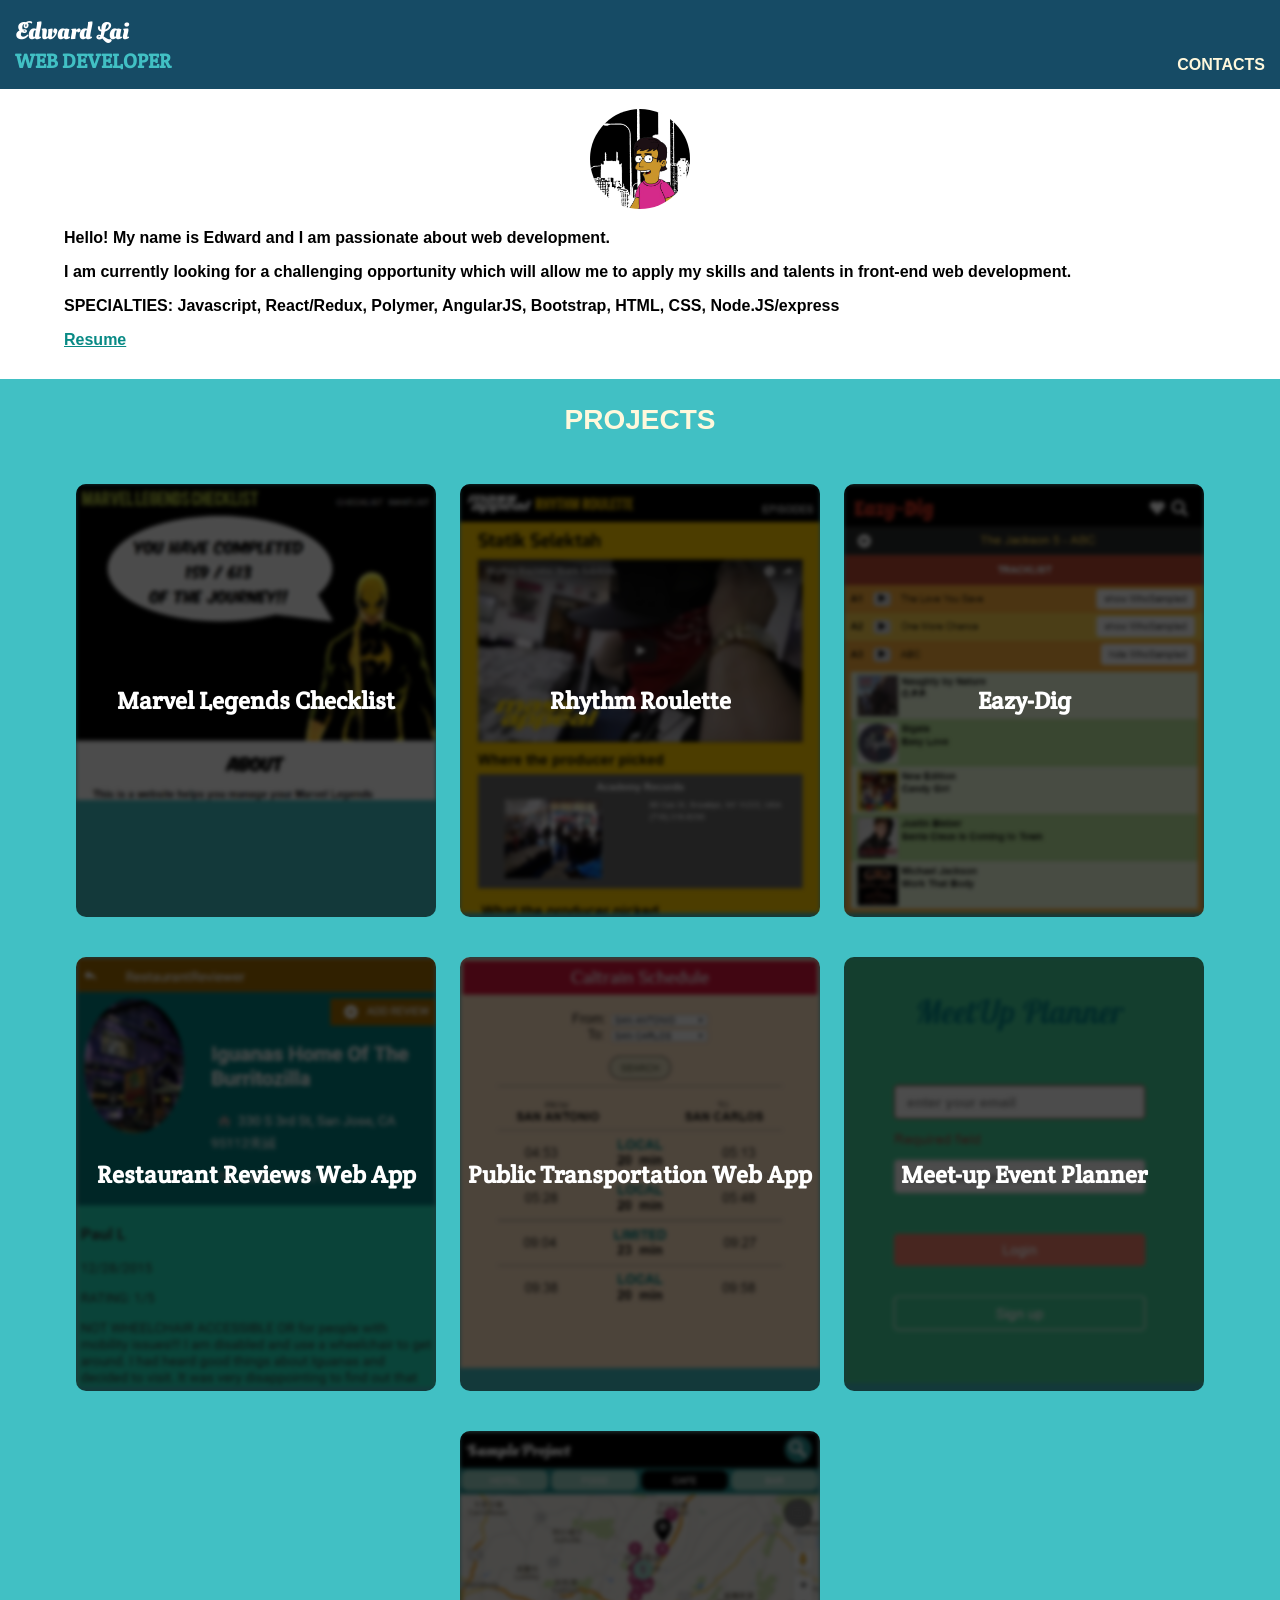
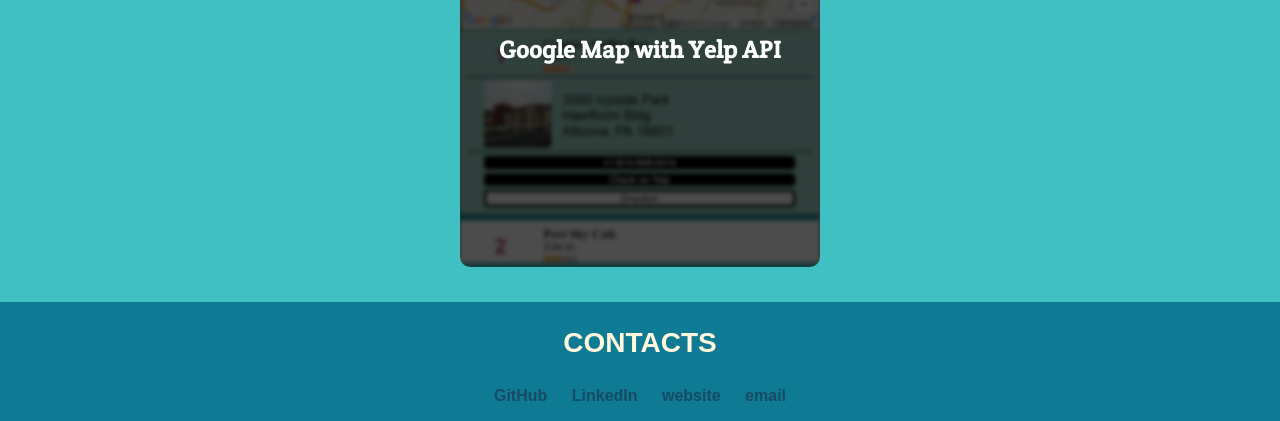
==== index.html @ bec26840 "add resize event" ====
<!DOCTYPE html>
<html>
    
    <head>
        <meta charset="UTF-8">
		<meta name="viewport" content="width=device-width, user-scalable=0, initial-scale=1.0"/>
        <title>Ed Lai</title>
        <link rel="stylesheet" href="./main.css">
    </head>
    <body ontouchstart="">
        <header class="headerWrapper" id="realHeader">
            <section>
                <h1 id="EdwardLai">Edward Lai</h1>
                <h2 id="WEBDEVELOPER">WEB DEVELOPER</h2>    
            </section>
           
            <nav id="contactsWRapper">
                <!--<a href="#projects">PROJECTS</a> -->
                <a href="#contacts">CONTACTS</a>
            </nav>
                             
        </header>

        
        <section id="afterHeader">
           <section id="about">
               <img id ="me" src="pics/me.jpg" alt="ed"/>  
               <article>
                <p>
                Hello! My name is Edward and I am passionate about web development.
                </p>
                <p>
I am currently looking for a challenging opportunity which will allow me to apply my skills and talents in front-end web development.                   
                </p>
                <p>
SPECIALTIES: Javascript, React/Redux, Polymer, AngularJS, Bootstrap, HTML, CSS, Node.JS/express
                </p>
                <a id="resume" href="resume_edward_lai.pdf" target="_blank">Resume</a>
                </article>
            </section>

            <section id="projects">
                <h3 class="sectionTitle">PROJECTS</h3>
                
                <section id="projectsContainer">
                   <section class="projectBox">
                        <div class="displayName">
                            Marvel Legends Checklist        
                        </div>
                        <div class="articleBoxWrapper">
                        <article class="articleBox">
                            <h4>Marvel Legends Checklist</h4>
                            <a href="https://mlcl.herokuapp.com" target="_blank">
                                link    
                            </a>
                            <p>
                                Technologies used: HTML5, JavaScript, React/Redux
                            </p>
                            <p>
                                •  A web app helps you manage your Marvel Legends collection.
                            </p>
                            <p>
                                •  Supports offline usage. 
                            </p>
                        </article>
                        </div>
                        <img class="imgBox" src="pics/MLCL.png" alt="Rhythm-Roulette" />
                    </section>
                    
                    <section class="projectBox">
                        <div class="displayName">
                            Rhythm Roulette        
                        </div>
                        <div class="articleBoxWrapper">
                        <article class="articleBox">
                            <h4>Rhythm Roulette</h4>
                            <a href="https://rhythm-roulette.herokuapp.com" target="_blank">
                                link    
                            </a>
                            <p>
                                Technologies used: HTML5, JavaScript, React/Redux
                            </p>
                            <p>
                                •  An unofficial website for Mass Appeal's Youtube series "Rhythm Roulette"
                            </p>
                        </article>
                        </div>
                        <img class="imgBox" src="pics/rr.png" alt="Rhythm-Roulette" />
                    </section> 
                                       
                    <section class="projectBox">
                        <div class="displayName">
                            Eazy-Dig        
                        </div>
                        <div class="articleBoxWrapper">
                        <article class="articleBox">
                            <h4>Eazy-Dig</h4>
                            <a href="https://illl48.github.io/Eazy-Dig/" target="_blank">
                                link    
                            </a>
                            <p>
                                Technologies used: HTML5, JavaScript, React/Redux
                            </p>
                            <p>
                                •  Developed an offline-first app which can display all related information of the record users search for.
                            </p>
                            <p>
                                •  Used Discogs, ebay and Spotify API to fetch data. 
                            </p>
                        </article>
                        </div>
                        <img class="imgBox" src="pics/p5.png" alt="Eazy-Dig" />
                    </section> 
                    
                    <section class="projectBox">
                        <div class="displayName">
                            Restaurant Reviews Web App        
                        </div>
                        <div class="articleBoxWrapper">
                        <article class="articleBox">
                            <h4>Restaurant Reviews Web App</h4>
                            <a href="https://illl48.github.io/restaurant_reviewer/" target="_blank">
                                link    
                            </a>
                            <p>
                                Technologies used: HTML5, JavaScript, Polymer
                            </p>
                            <p>
                                •  Created an accessible web application containing restaurant information and customer reviews.
                            </p>
                            <p>
                                •  Used Google Place API to fetch data. 
                            </p>
                        </article>
                        </div>
                        <img class="imgBox" src="pics/p3.png" alt="Restaurant Reviews" />
                    </section> 
                    
                    <section class="projectBox">
                        <div class="displayName">
                            Public Transportation Web App        
                        </div>
                        <div class="articleBoxWrapper">
                            <article class="articleBox">
                                <h4>Public Transportation Web App</h4>
                                <a href="https://illl48.github.io/publicTransportation/" target="_blank">
                                    link   
                                </a>
                                <p>
                                    Technologies used: HTML, JavaScript, React/Redux
                                </p>
                                <p>
                                    •  Built an application that allows users to select a departure and arrival at the train station, and see a list of trains, times, and durations. 
                                </p>
                                <p>
                                    •  A default train schedule will be provided for offline use. If a network connection exists, the application will updates trains and delay information from My511.org . 
                                </p>
                            </article>                            
                        </div>
                        <img class="imgBox" src="pics/p2.png" alt="Public Transportation Web App " />
                    </section> 
                    
                    <section class="projectBox">
                        <div class="displayName">
                            Meet-up Event Planner        
                        </div>
                        <div class="articleBoxWrapper">
                        <article class="articleBox">
                            <h4>Meet-up Event Planner</h4>
                            <a href="https://illl48.github.io/meetUp/" target="_blank">
                                link    
                            </a>
                            <p>
                                Technologies used: HTML5, JavaScript, React/Redux
                            </p>
                            <p>
                                •	Built a responsive web application which allows users to establish a meet-up event.
                            </p>
                            <p>
                                •	Made use of the latest best practices in developing high conversion web forms, including new input type elements, compound form components, data validation and handling touch input. 
                            </p>
                        </article>
                        </div>
                        <img class="imgBox" src="pics/p1.png" alt="Meet-up Event Planner " />
                    </section>                                                                                
                    <section class="projectBox">
                        <div class="displayName">
                            Google Map with Yelp API        
                        </div>
                        <div class="articleBoxWrapper">
                        <article class="articleBox">
                            <h4>Google Map with Yelp API</h4>
                            <a href="https://illl48.github.io/googleYelp" target="_blank">
                                link    
                            </a>
                            <p>
                                Technologies used: HTML, JavaScript, AngularJS, Responsive web design
                            </p>
                            <p>
                                •  Built a responsive webpage which allows users to search businesses nearby.
                            </p>
                            <p>
                                • Used Google Map API and Yelp API to fetch the data. 
                            </p>
                        </article>
                        </div>
                        <img class="imgBox" src="pics/gy.png" alt="googleYelp" />
                    </section>    
                </section>
            </section>
                        
            <section id="contacts">
                <h3 class="sectionTitle">CONTACTS</h3>
                <div>
                    <a href="//github.com/illl48" target="_blank">GitHub</a>
                    <a href="//www.linkedin.com/in/edlai48" target="_blank">LinkedIn</a>
                    <a href="//edwardlai3582.com" target="_blank">website</a>
                    <a href="mailto:edwardlai3582@gmail.com">email</a>
                </div>  
            </section>
            
        </section>

       
       
        
        <script >
            document.addEventListener("DOMContentLoaded", function(event) {
                document.getElementById("afterHeader").style.top = document.getElementById("realHeader").offsetHeight+ "px"; 
            });

            window.addEventListener('resize', function(event){
              document.getElementById("afterHeader").style.top = document.getElementById("realHeader").offsetHeight+ "px"; 
            });
            
            window.addEventListener('scroll', function(e) {                
                if(window.scrollY>35){
                    document.getElementById("WEBDEVELOPER").className = "scrolled";
                    document.getElementById("EdwardLai").className = "scrolled"; 
                }
                else{
                    document.getElementById("WEBDEVELOPER").className = "";
                    document.getElementById("EdwardLai").className = "";
                    //document.getElementById("afterHeader").style.top = document.getElementById("realHeader").offsetHeight + 15 + "px"; 
                }
            });
        </script>
    </body>
</html>
---- main.css ----
@import url(https://fonts.googleapis.com/css?family=Luckiest+Guy);
@import url(https://fonts.googleapis.com/css?family=Oleo+Script+Swash+Caps);
@import url(https://fonts.googleapis.com/css?family=Crete+Round);

body{
    background-color: #0F7A94;
    margin: 0;
    padding: 0;
    color: black;
    font-family: Arial, Helvetica, sans-serif;
}

.headerWrapper{
    width: 100%;
    color: #41C0C4;
    background-color: #164B65; 
    
    display:-webkit-inline-box;
    display:-webkit-inline-flex;
    display:-ms-inline-flexbox;
    display:inline-flex;
    -webkit-box-pack:justify;
    -webkit-justify-content:space-between;
        -ms-flex-pack:justify;
            justify-content:space-between;
    -webkit-box-align:end;
    -webkit-align-items:flex-end;
        -ms-flex-align:end;
            align-items:flex-end;
}

.headerWrapper > section{
    padding: 15px;    
}

.headerWrapper h1{
    color: white;
    font-family: 'Oleo Script Swash Caps', cursive;
    margin: 0;
    padding: 0;
    font-size: 24px;
}

.headerWrapper h2{
    margin: 0;
    padding: 0;
    font-family: 'Crete Round', serif;
    font-size: 20px;
}

#contactsWRapper{
    padding: 15px; 
    font-weight: bold;
    
}

#contactsWRapper > a{
    text-decoration: none; 
    color:cornsilk;
}

#realHeader{
    position: fixed;
    z-index: 3;
}

#afterHeader{
    position: relative;
    top:0px;
    width: 100%;
    font-weight: bold;
    text-align: center;
}

#about{
    padding-top: 20px;
    position: relative;
    text-align: center;
    padding-bottom: 30px;
    background-color: white;
    
}

#me{
    width: 100px;
    border-radius: 50%;
}

#about article{
    text-align:left;
    position: relative;
    width: 90%;
    left: 5%;
    font-size: 16px;
}

#resume{
    color: #088A85;
}

.sectionTitle{
    margin-top: 10px;
    font-size: 28px;
    color:cornsilk;
}

#projects{
    background-color: #41C0C4;
    padding-top: 15px;
    padding-bottom: 15px;
    color: white;
    width: 100%;
}

#projectsContainer{
    position: relative;
    width: 90%;
    left: 5%;
    
    display: -webkit-box;
    
    display: -webkit-flex;
    
    display: -ms-flexbox;
    
    display: flex;
    -webkit-flex-wrap: wrap;
        -ms-flex-wrap: wrap;
            flex-wrap: wrap;
    -webkit-justify-content:space-around;
        -ms-flex-pack:distribute;
            justify-content:space-around;
    -webkit-align-content:center;
        -ms-flex-line-pack:center;
            align-content:center;
}

.projectBox{
    max-width: 100%;
    width: 360px;
    position: relative;
    margin: 20px 5px 20px 5px;
    overflow: hidden;
    border-radius: 10px;
}

.displayName{  
    position: absolute;
    width: 100%;
    height: 100%;    
    background: rgba(0,0,0,0.7);
    color: white;
    font-size: 24px;
    font-family: 'Crete Round', serif;
    display: -webkit-box;
    display: -webkit-flex;
    display: -ms-flexbox;
    display: flex;
    -webkit-box-orient: vertical;
    -webkit-box-direction: normal;
    -webkit-flex-direction: column;
        -ms-flex-direction: column;
            flex-direction: column;
    -webkit-box-pack: center;
    -webkit-justify-content: center;
        -ms-flex-pack: center;
            justify-content: center;
    z-index: 2;
    
}

.projectBox:hover > .displayName{
    visibility: hidden;
    -webkit-transition: ease-in-out, all 0.1s ease-in-out;
            transition: ease-in-out, all 0.1s ease-in-out;
}

.projectBox:focus > .displayName{
    visibility: hidden;
    -webkit-transition: ease-in-out, all 0.1s ease-in-out;
            transition: ease-in-out, all 0.1s ease-in-out;
}

.imgBox{
   max-width: 100%;
    width: 360px;
    -webkit-filter: blur(2px);
            filter: blur(2px);
}

.projectBox:hover > .imgBox{
    -webkit-filter: none;
            filter: none;
}

.projectBox:focus > .imgBox{
    -webkit-filter: none;
            filter: none;
}

.articleBoxWrapper{
    width: 100%;
    background-color: #164B65;
    position: absolute;
    bottom: -500px;    
}

.projectBox:hover > .articleBoxWrapper{
    -webkit-transition: ease-in-out, all 0.7s ease-in-out;
            transition: ease-in-out, all 0.7s ease-in-out;
    bottom: 0px;
}

.projectBox:focus > .articleBoxWrapper{
    -webkit-transition: ease-in-out, all 0.7s ease-in-out;
            transition: ease-in-out, all 0.7s ease-in-out;
    bottom: 0px;
}

.articleBox{
 position: relative;
    width: 94%;
    left: 3%;
    font-size: 16px;
}

.articleBox > h4{
    text-align: center;
    margin-bottom: 10px;
    font-family: 'Crete Round', serif;
    font-size: 20px;
}

.articleBox > a{
    color: #18F093;
    text-decoration: none;
}

.articleBox > p{
    text-align: left;
}

#contacts{
    background-color: #0F7A94;
    padding-top: 15px;
    padding-bottom: 25px;
    color: white;
}

#contacts a{
    color: #164B65;
    text-decoration: none;
    margin: 20px 10px 20px 10px;
}

#WEBDEVELOPER{
    -webkit-transition: all .5s ease;
            transition: all .5s ease;
}

#WEBDEVELOPER.scrolled{
    font-size: 0px;
}

#EdwardLai{
    font-size: 24px;
    -webkit-transition: all .5s ease;
            transition: all .5s ease;
}

#EdwardLai.scrolled{
    font-size: 26px;
}
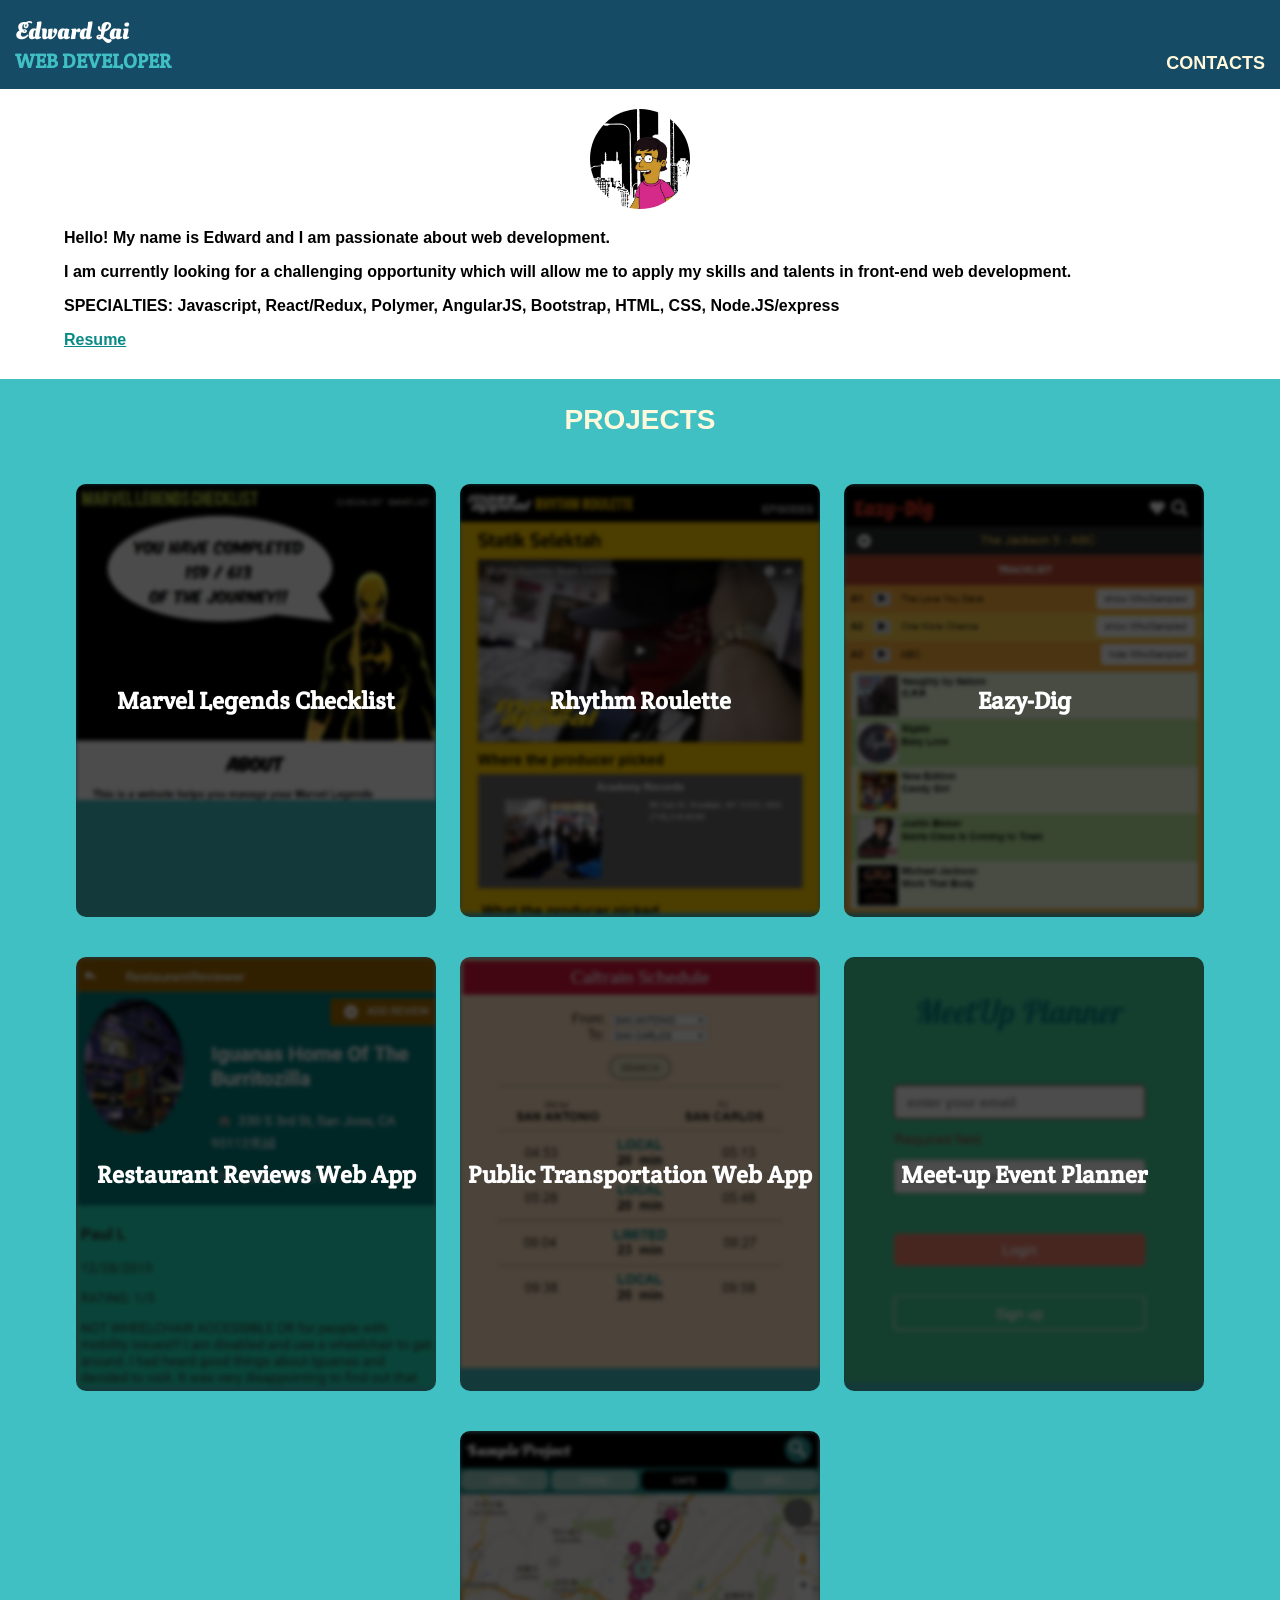
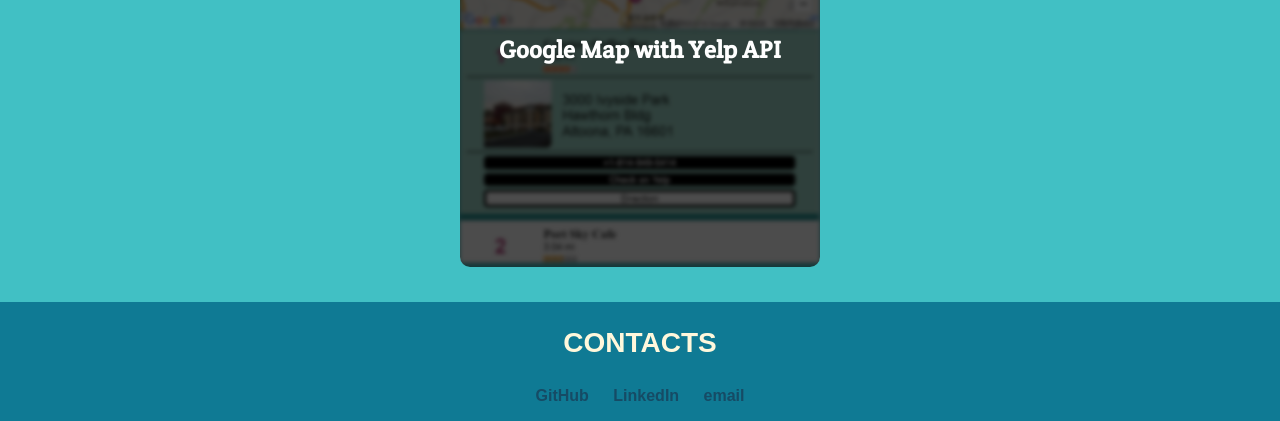
==== commit 97b23834: "remove website" ====
--- a/index.html
+++ b/index.html
@@ -214,7 +214,7 @@
                 <div>
                     <a href="//github.com/illl48" target="_blank">GitHub</a>
                     <a href="//www.linkedin.com/in/edlai48" target="_blank">LinkedIn</a>
-                    <a href="//edwardlai3582.com" target="_blank">website</a>
+                    <!--<a href="//edwardlai3582.com" target="_blank">website</a>-->
                     <a href="mailto:edwardlai3582@gmail.com">email</a>
                 </div>  
             </section>
@@ -230,7 +230,7 @@
             });
 
             window.addEventListener('resize', function(event){
-              document.getElementById("afterHeader").style.top = document.getElementById("realHeader").offsetHeight+ "px"; 
+                document.getElementById("afterHeader").style.top = document.getElementById("realHeader").offsetHeight+ "px"; 
             });
             
             window.addEventListener('scroll', function(e) {                
--- a/main.css
+++ b/main.css
@@ -49,9 +49,10 @@
 }
 
 #contactsWRapper{
-    padding: 15px; 
+    padding: 15px;
+    padding-left: 5px;
     font-weight: bold;
-    
+    font-size:18px;
 }
 
 #contactsWRapper > a{
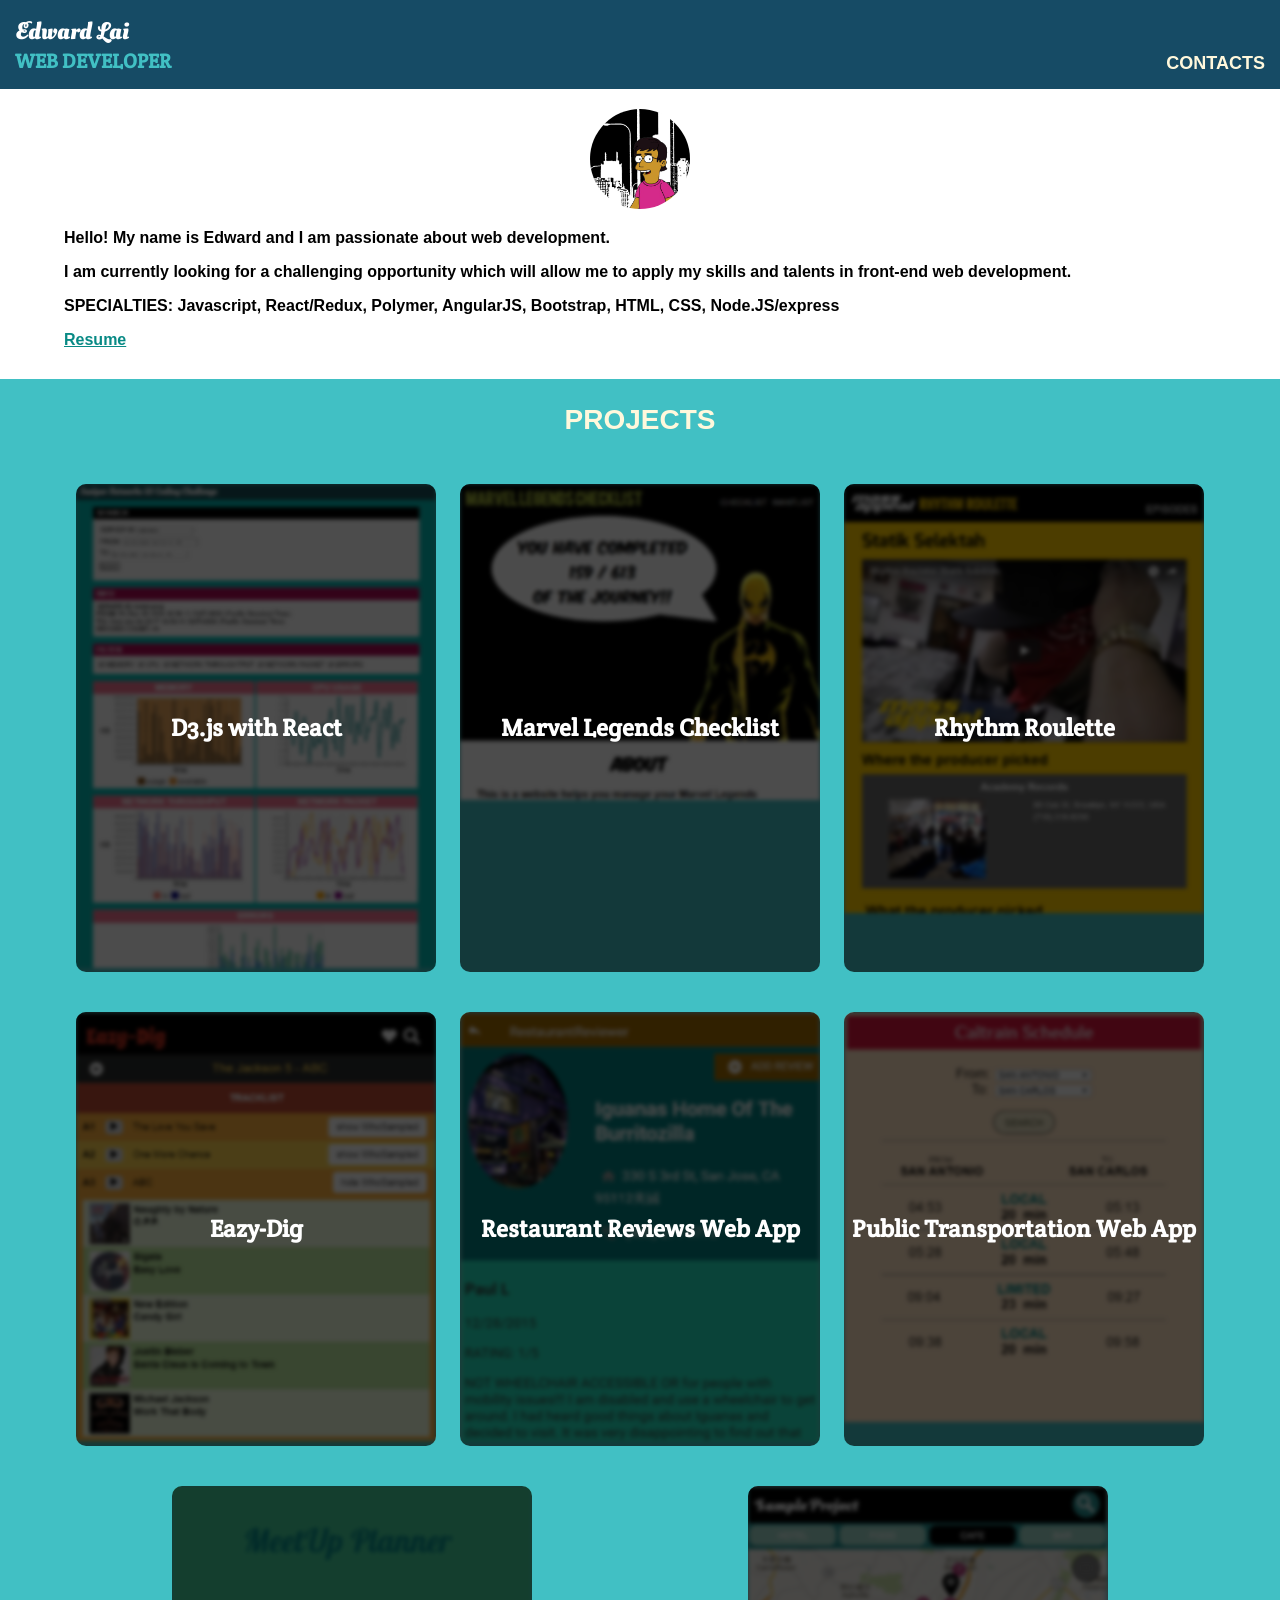
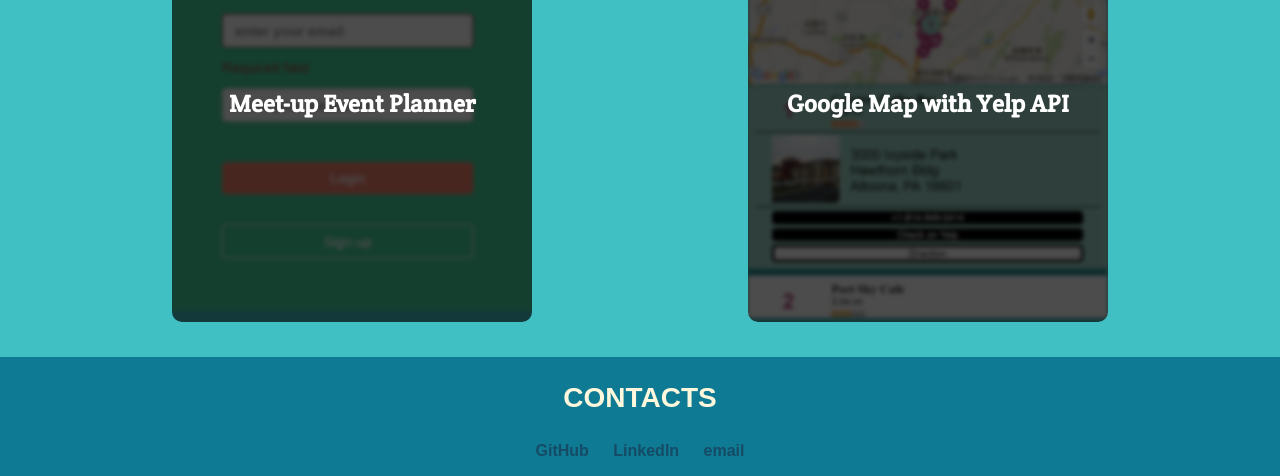
==== commit 03007065: "add juniper" ====
--- a/index.html
+++ b/index.html
@@ -6,6 +6,16 @@
 		<meta name="viewport" content="width=device-width, user-scalable=0, initial-scale=1.0"/>
         <title>Ed Lai</title>
         <link rel="stylesheet" href="./main.css">
+        <script>
+          (function(i,s,o,g,r,a,m){i['GoogleAnalyticsObject']=r;i[r]=i[r]||function(){
+          (i[r].q=i[r].q||[]).push(arguments)},i[r].l=1*new Date();a=s.createElement(o),
+          m=s.getElementsByTagName(o)[0];a.async=1;a.src=g;m.parentNode.insertBefore(a,m)
+          })(window,document,'script','https://www.google-analytics.com/analytics.js','ga');
+
+          ga('create', 'UA-90169327-1', 'auto');
+          ga('send', 'pageview');
+
+        </script>
     </head>
     <body ontouchstart="">
         <header class="headerWrapper" id="realHeader">
@@ -43,6 +53,27 @@
                 <h3 class="sectionTitle">PROJECTS</h3>
                 
                 <section id="projectsContainer">
+                   <section class="projectBox">
+                        <div class="displayName">
+                            D3.js with React       
+                        </div>
+                        <div class="articleBoxWrapper">
+                        <article class="articleBox">
+                            <h4>D3.js with React </h4>
+                            <a href="https://illl48.github.io/Juniper" target="_blank">
+                                link    
+                            </a>
+                            <p>
+                                Technologies used: HTML5, JavaScript, React, D3.js
+                            </p>
+                            <p>
+                                •  A page shows some random data.
+                            </p>
+                        </article>
+                        </div>
+                        <img class="imgBox" src="pics/d3.png" alt="d3react" />
+                    </section>
+                                      
                    <section class="projectBox">
                         <div class="displayName">
                             Marvel Legends Checklist        
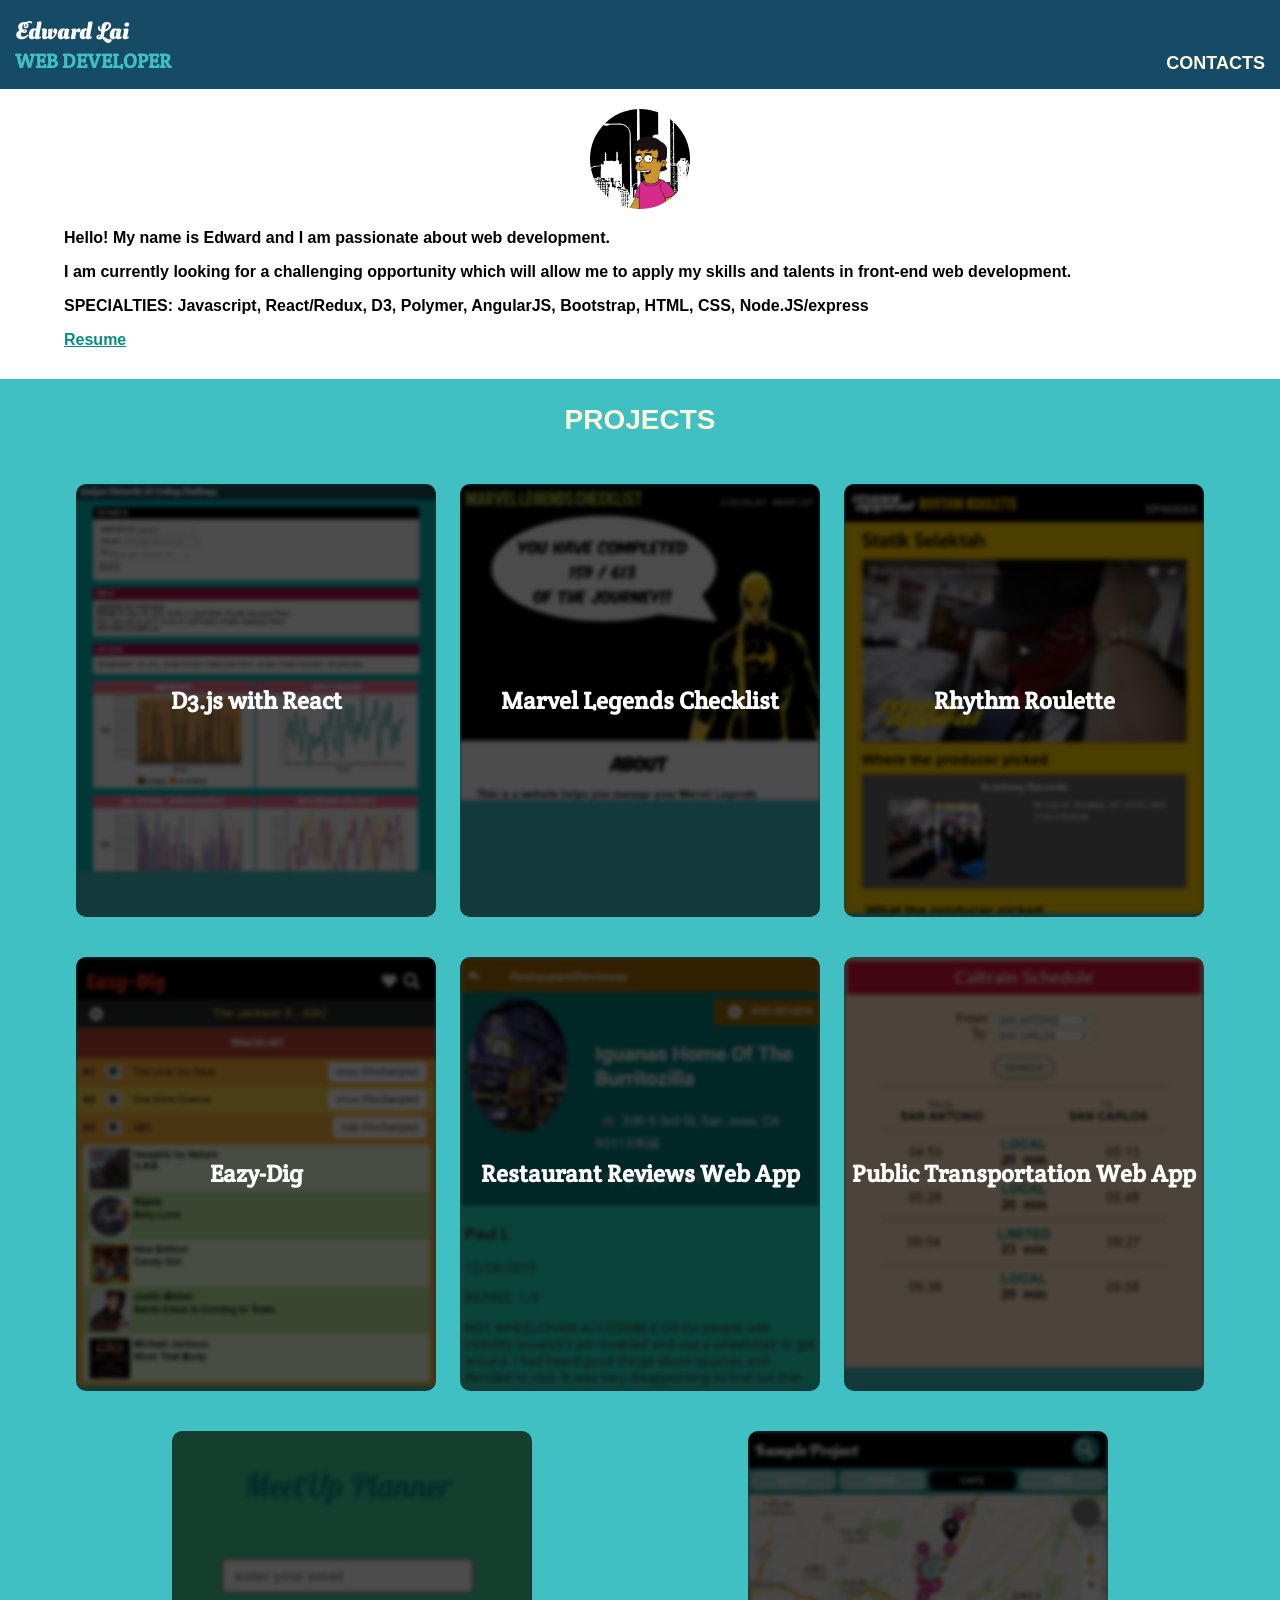
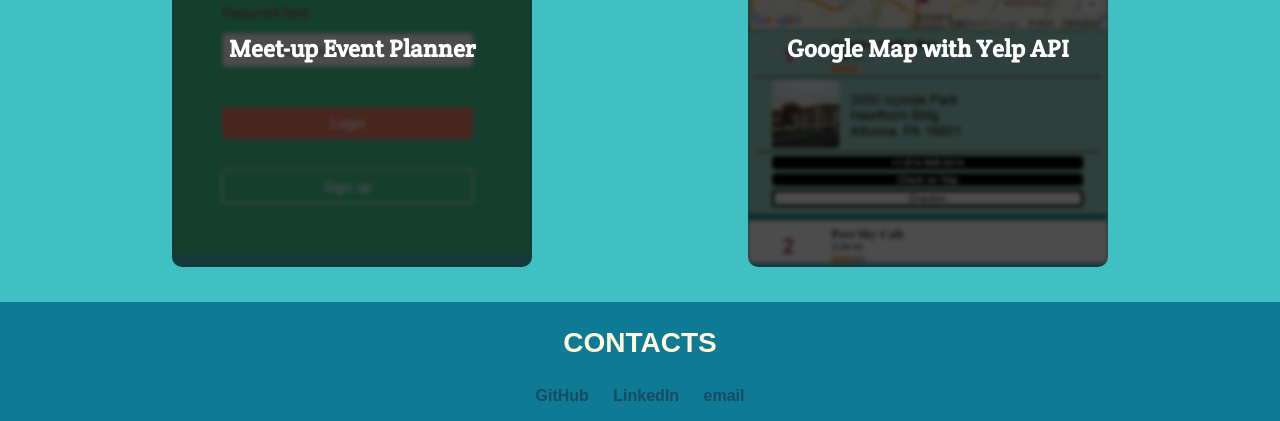
==== commit 08769e6d: "add de" ====
--- a/index.html
+++ b/index.html
@@ -43,7 +43,7 @@
 I am currently looking for a challenging opportunity which will allow me to apply my skills and talents in front-end web development.                   
                 </p>
                 <p>
-SPECIALTIES: Javascript, React/Redux, Polymer, AngularJS, Bootstrap, HTML, CSS, Node.JS/express
+SPECIALTIES: Javascript, React/Redux, D3, Polymer, AngularJS, Bootstrap, HTML, CSS, Node.JS/express
                 </p>
                 <a id="resume" href="resume_edward_lai.pdf" target="_blank">Resume</a>
                 </article>
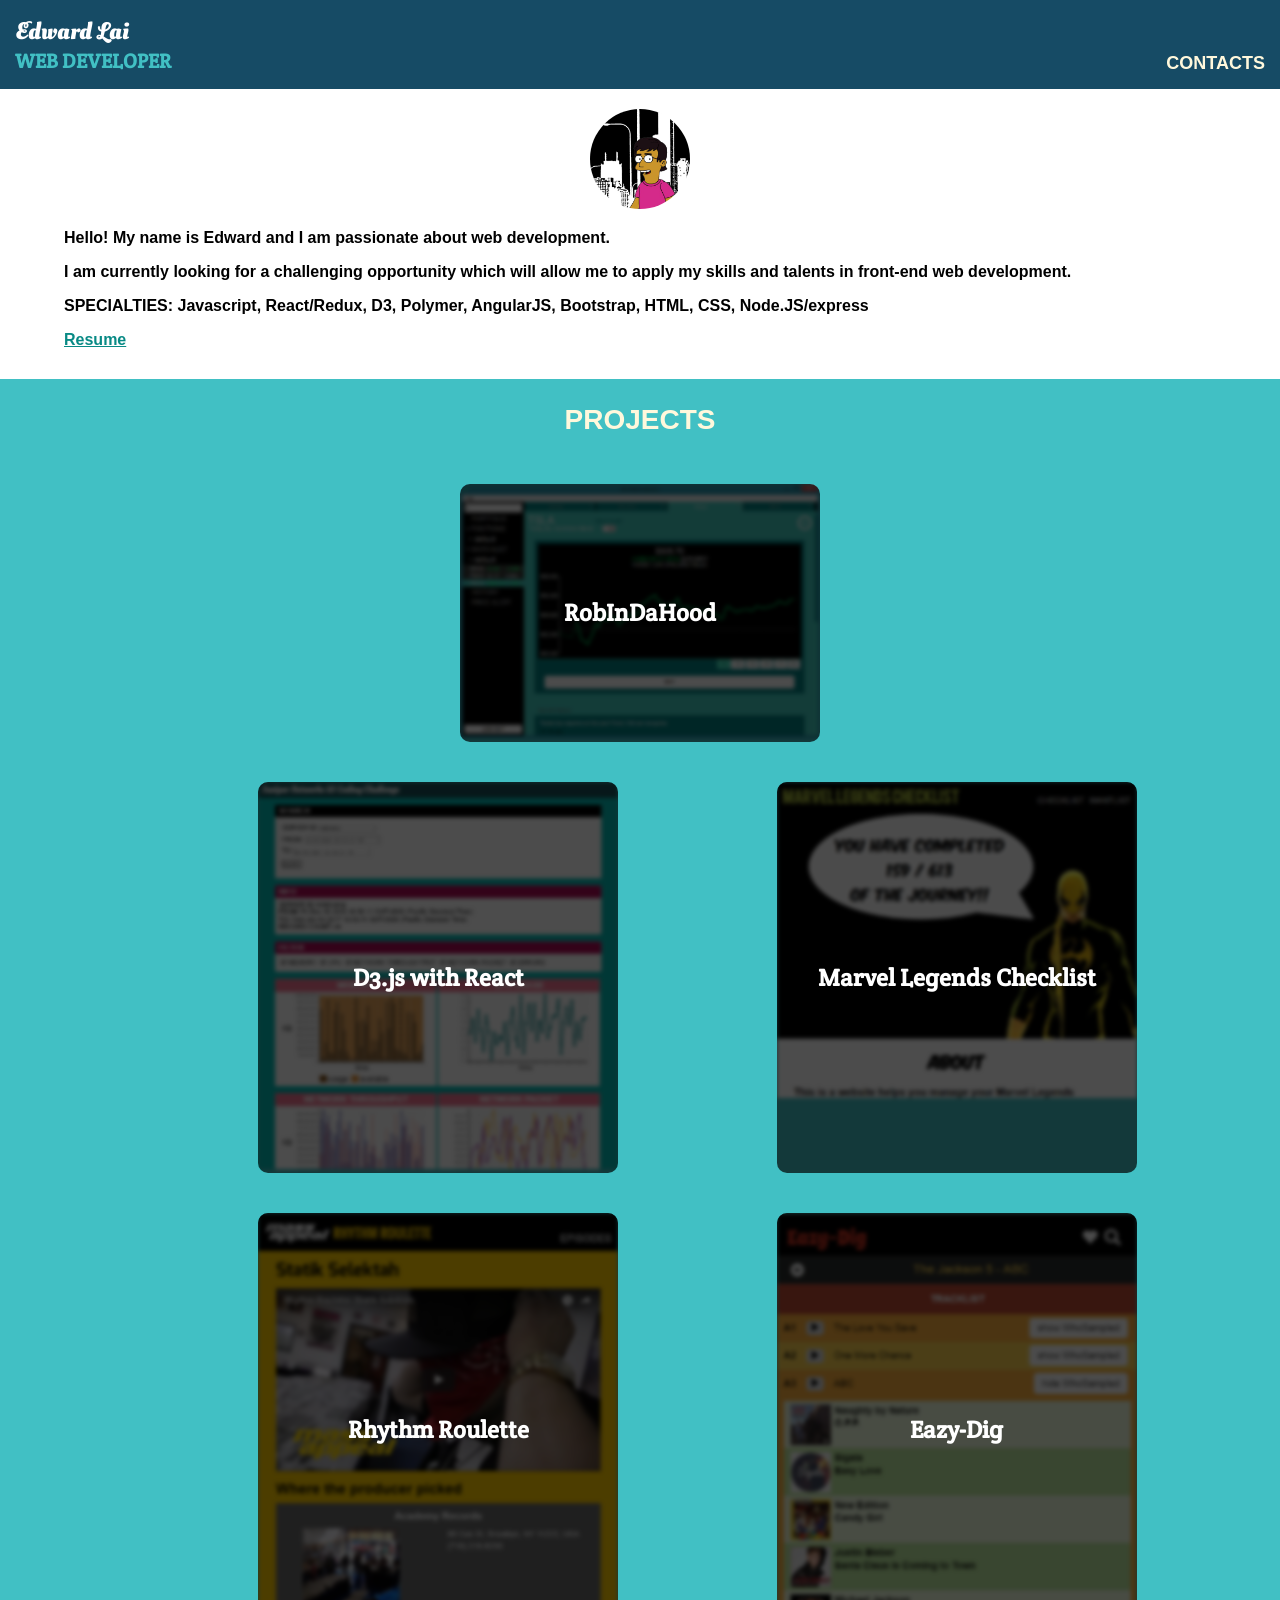
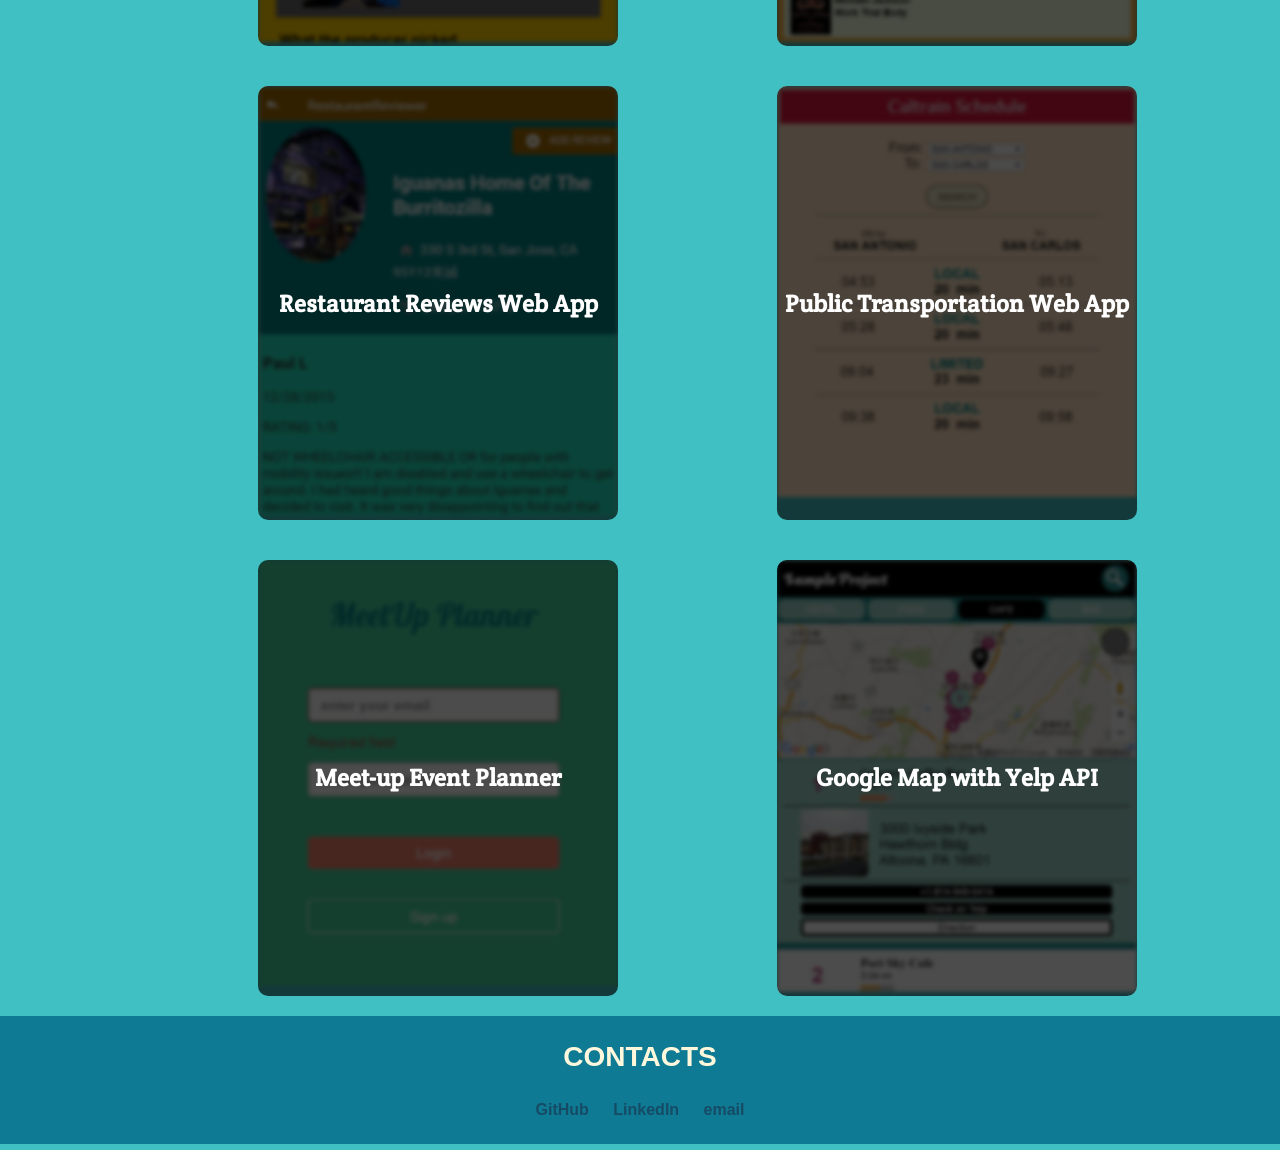
==== commit 4c2ba81e: "add robindahood" ====
--- a/index.html
+++ b/index.html
@@ -55,12 +55,34 @@
                 <section id="projectsContainer">
                    <section class="projectBox">
                         <div class="displayName">
+                            RobInDaHood       
+                        </div>
+                        <div class="articleBoxWrapper">
+                        <article class="articleBox">
+                            <h4> RobInDaHood </h4>
+                            <a href="https://github.com/illl48/RobInDaHood" target="_blank">
+                                link    
+                            </a>
+                            <p>
+                                Technologies used: HTML5, JavaScript, React/Redux, Electron
+                            </p>
+                            <p>
+                                •  A desktop app helps Robinhood users manage their accounts. 
+                            </p>
+                        </article>
+                        </div>
+                        <img class="imgBox" src="pics/robindahood.png" alt="d3react" />
+                    </section>
+                
+                <section id="projectsContainer">
+                   <section class="projectBox">
+                        <div class="displayName">
                             D3.js with React       
                         </div>
                         <div class="articleBoxWrapper">
                         <article class="articleBox">
                             <h4>D3.js with React </h4>
-                            <a href="https://illl48.github.io/Juniper" target="_blank">
+                            <a href="https://illl48.github.io/d3react" target="_blank">
                                 link    
                             </a>
                             <p>
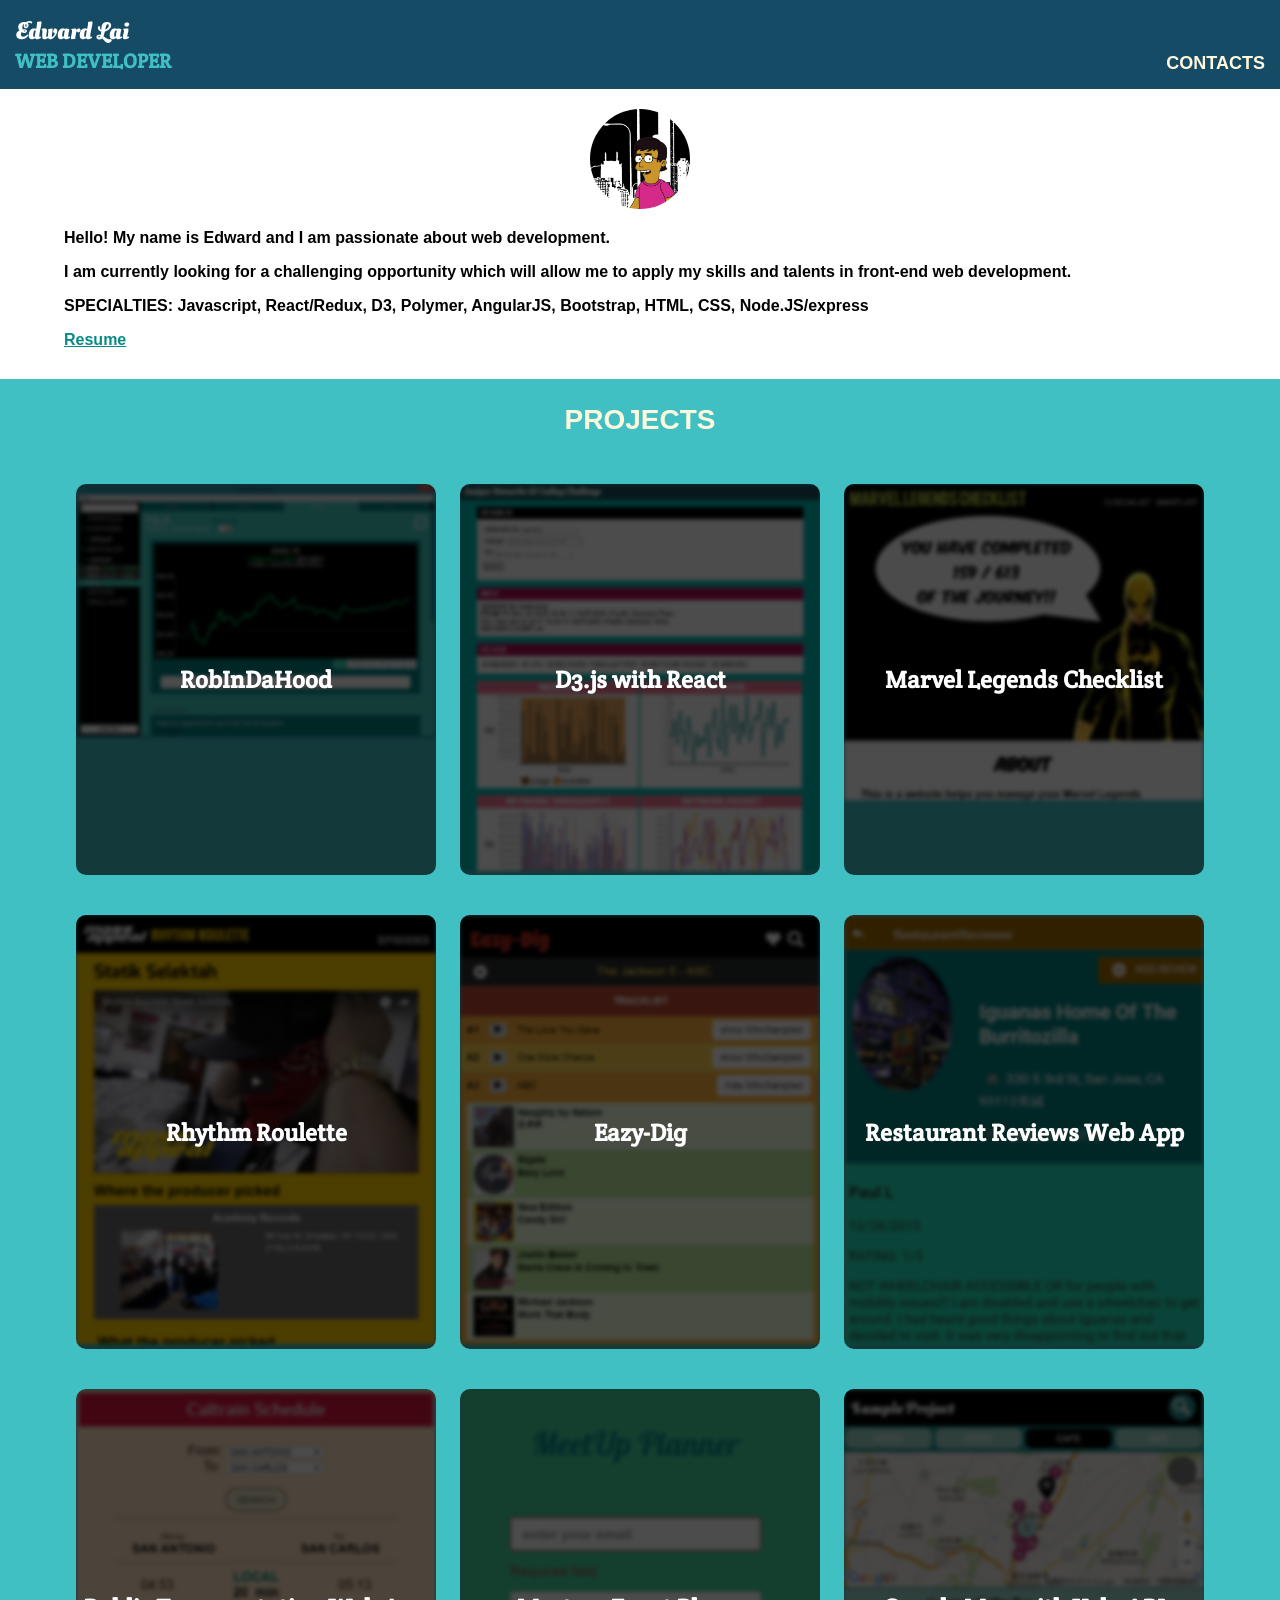
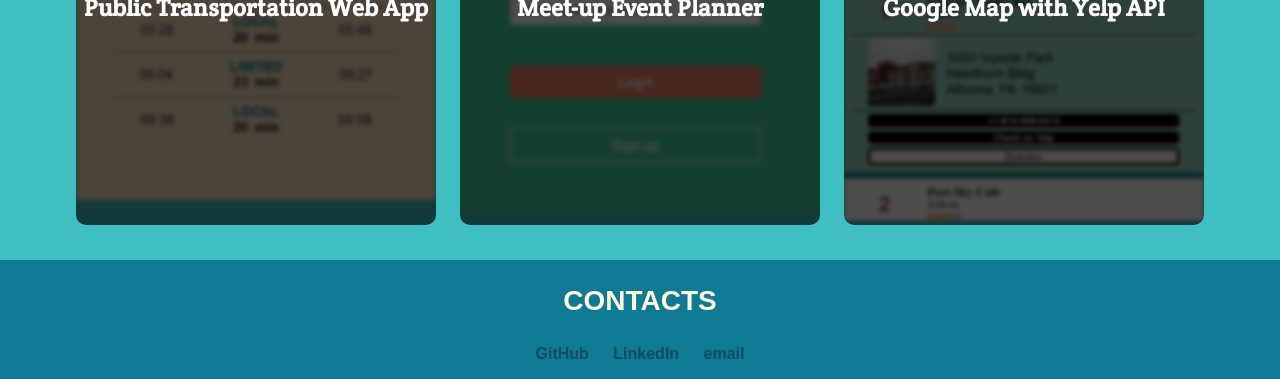
==== commit b141137d: "add robindahood" ====
--- a/index.html
+++ b/index.html
@@ -53,7 +53,7 @@
                 <h3 class="sectionTitle">PROJECTS</h3>
                 
                 <section id="projectsContainer">
-                   <section class="projectBox">
+                    <section class="projectBox">
                         <div class="displayName">
                             RobInDaHood       
                         </div>
@@ -73,8 +73,7 @@
                         </div>
                         <img class="imgBox" src="pics/robindahood.png" alt="d3react" />
                     </section>
-                
-                <section id="projectsContainer">
+                          
                    <section class="projectBox">
                         <div class="displayName">
                             D3.js with React       
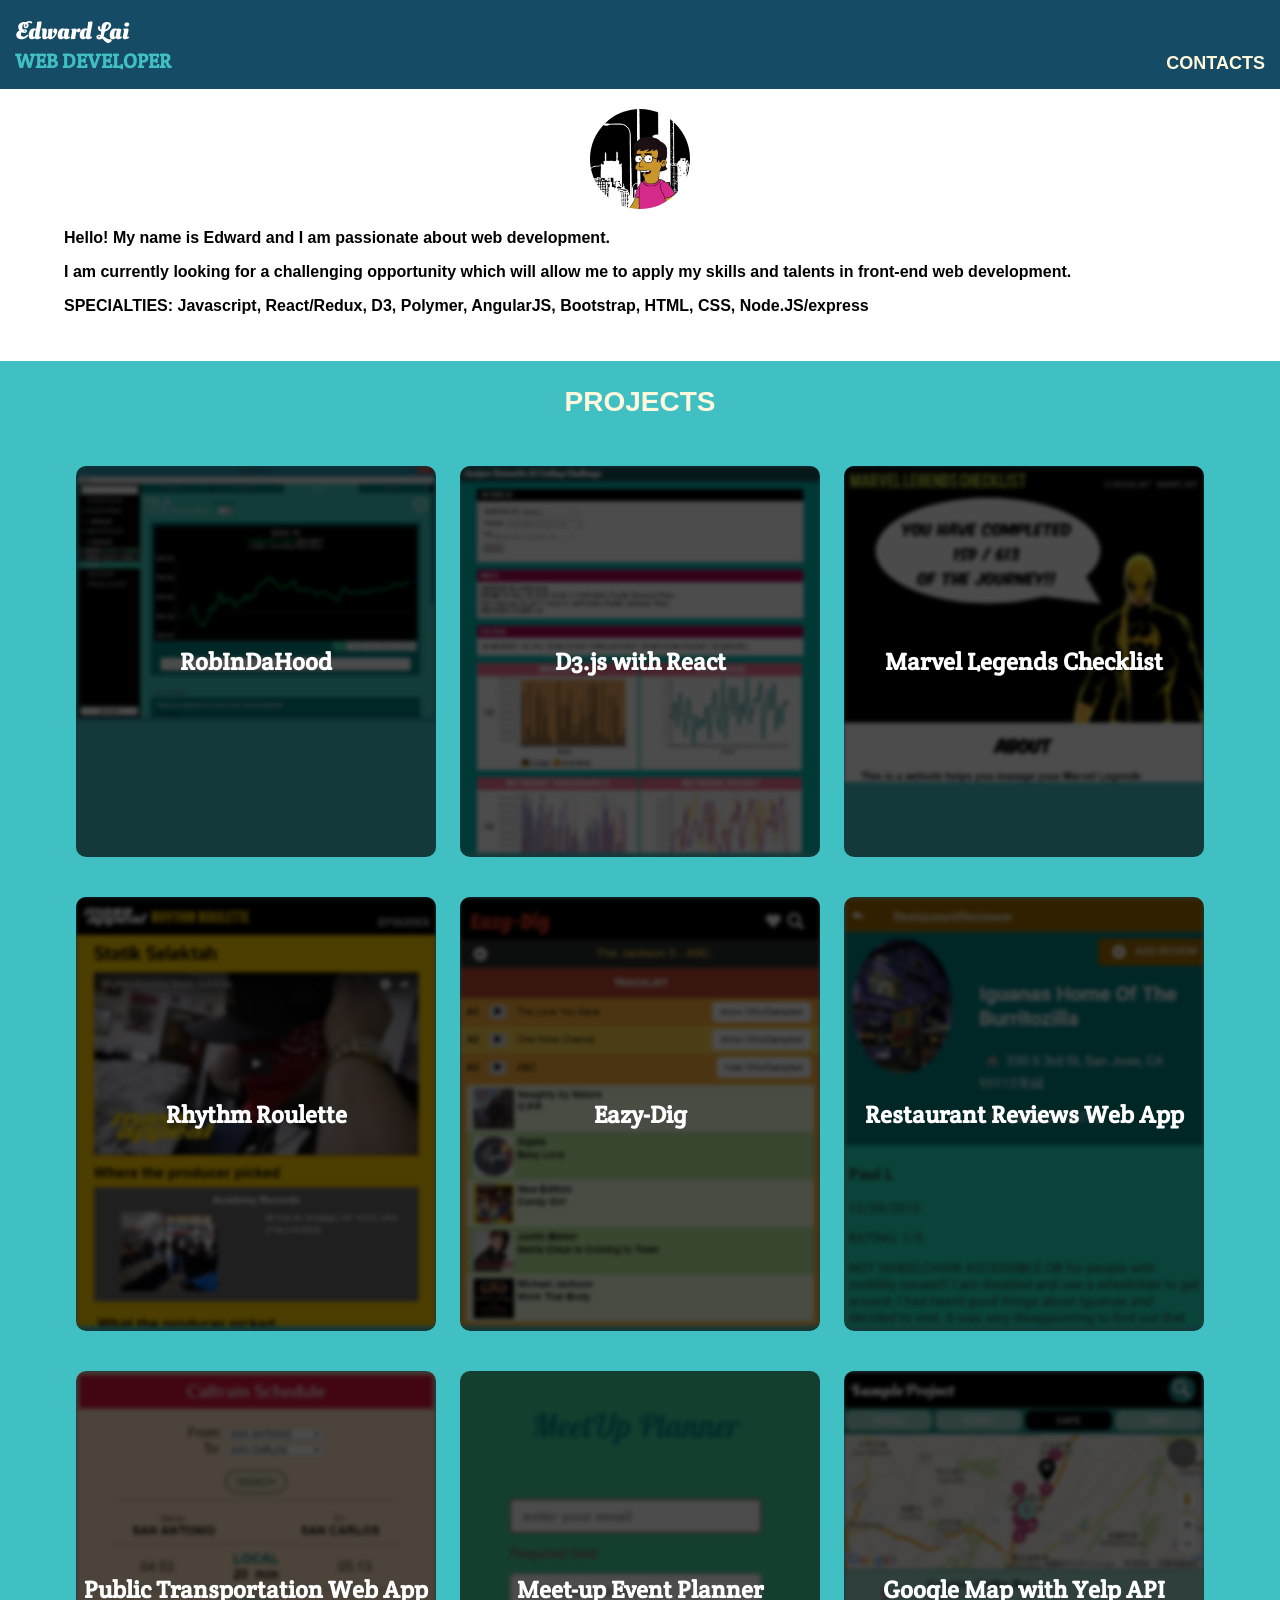
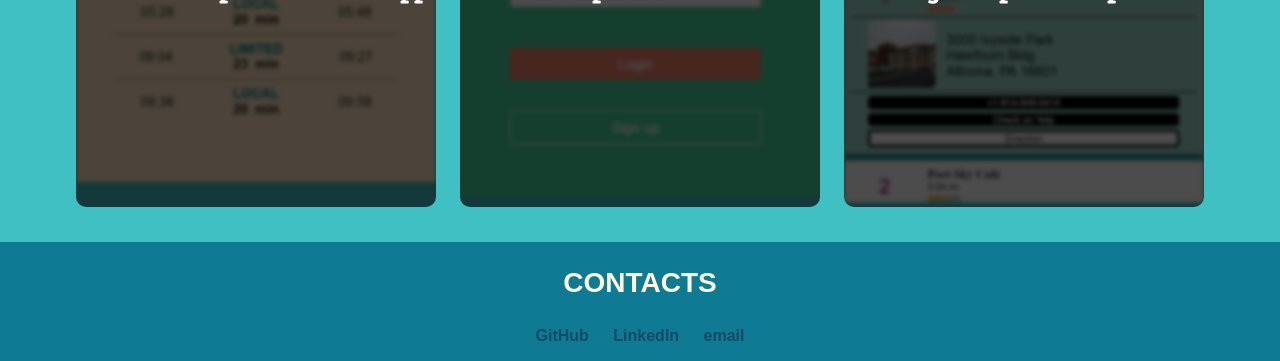
==== commit 9a39b06d: "remove resume" ====
--- a/index.html
+++ b/index.html
@@ -45,7 +45,7 @@
                 <p>
 SPECIALTIES: Javascript, React/Redux, D3, Polymer, AngularJS, Bootstrap, HTML, CSS, Node.JS/express
                 </p>
-                <a id="resume" href="resume_edward_lai.pdf" target="_blank">Resume</a>
+                <!-- <a id="resume" href="resume_edward_lai.pdf" target="_blank">Resume</a> -->
                 </article>
             </section>
 
